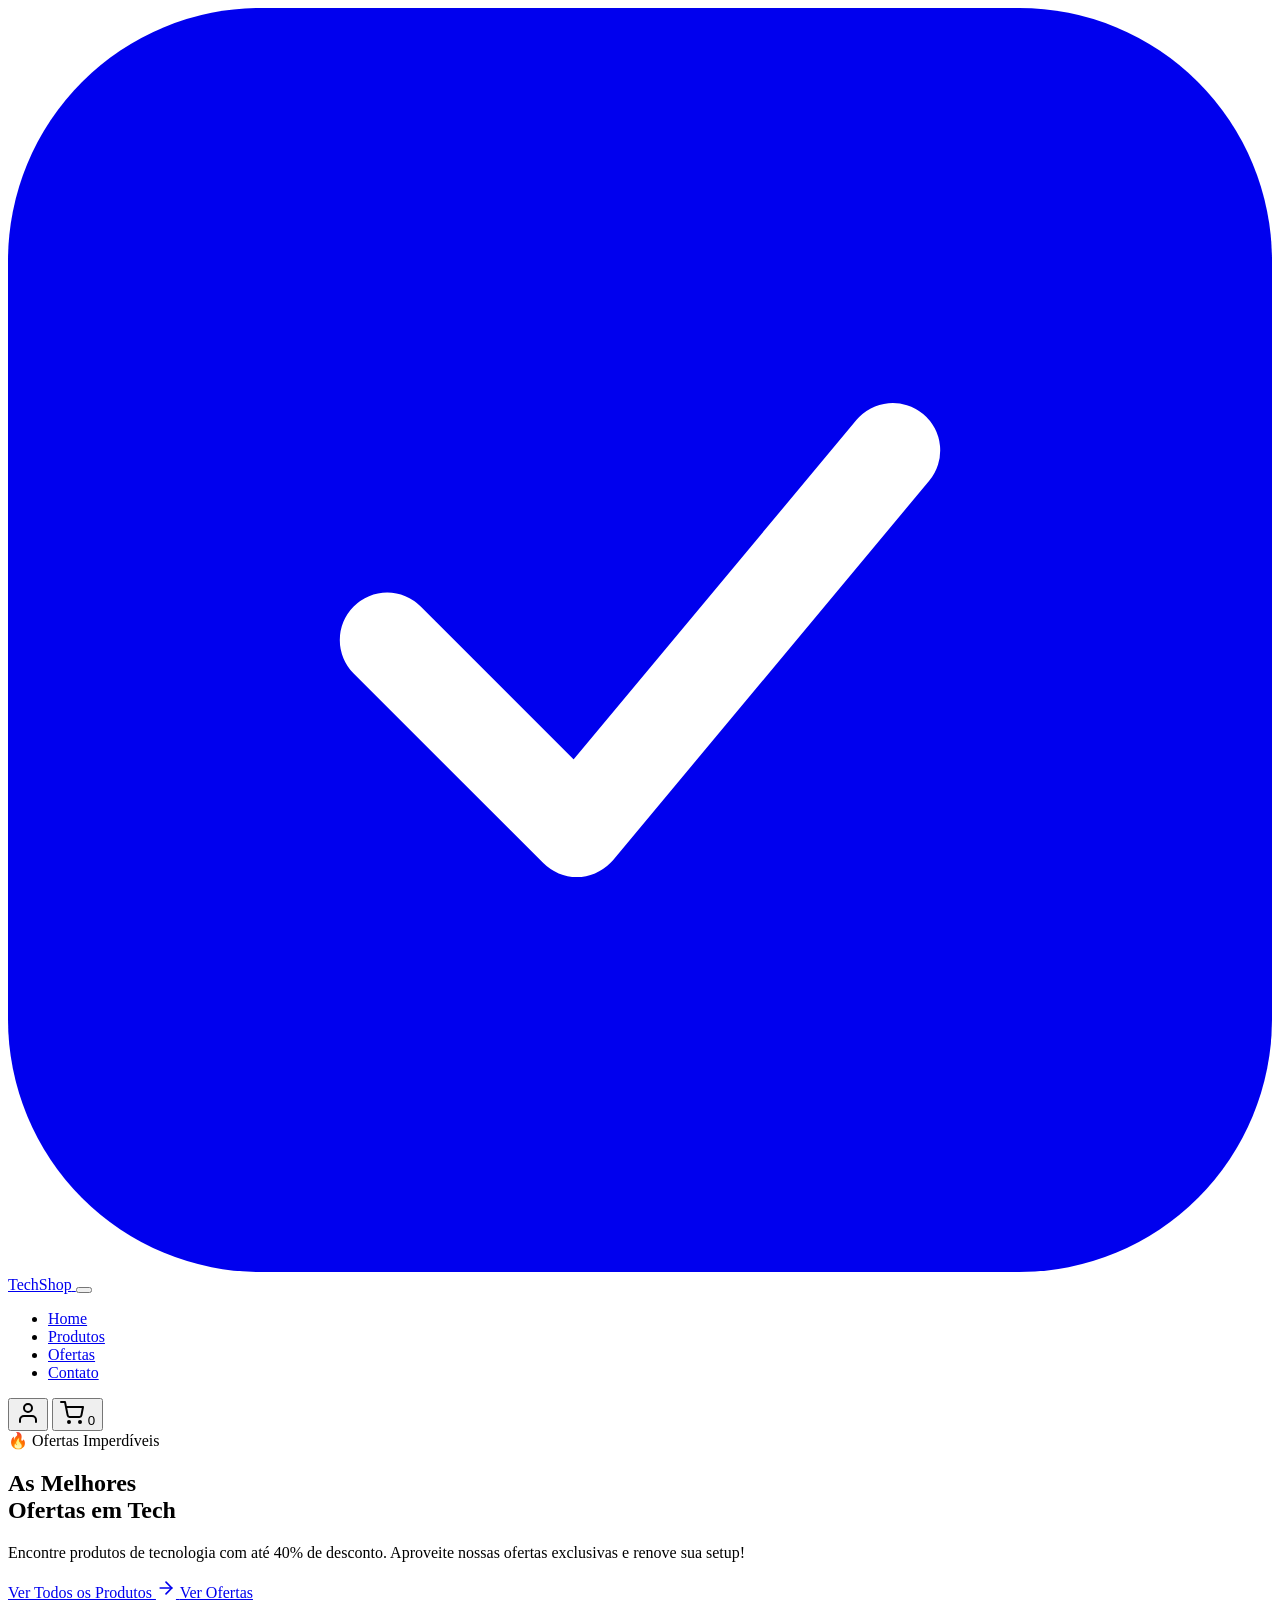
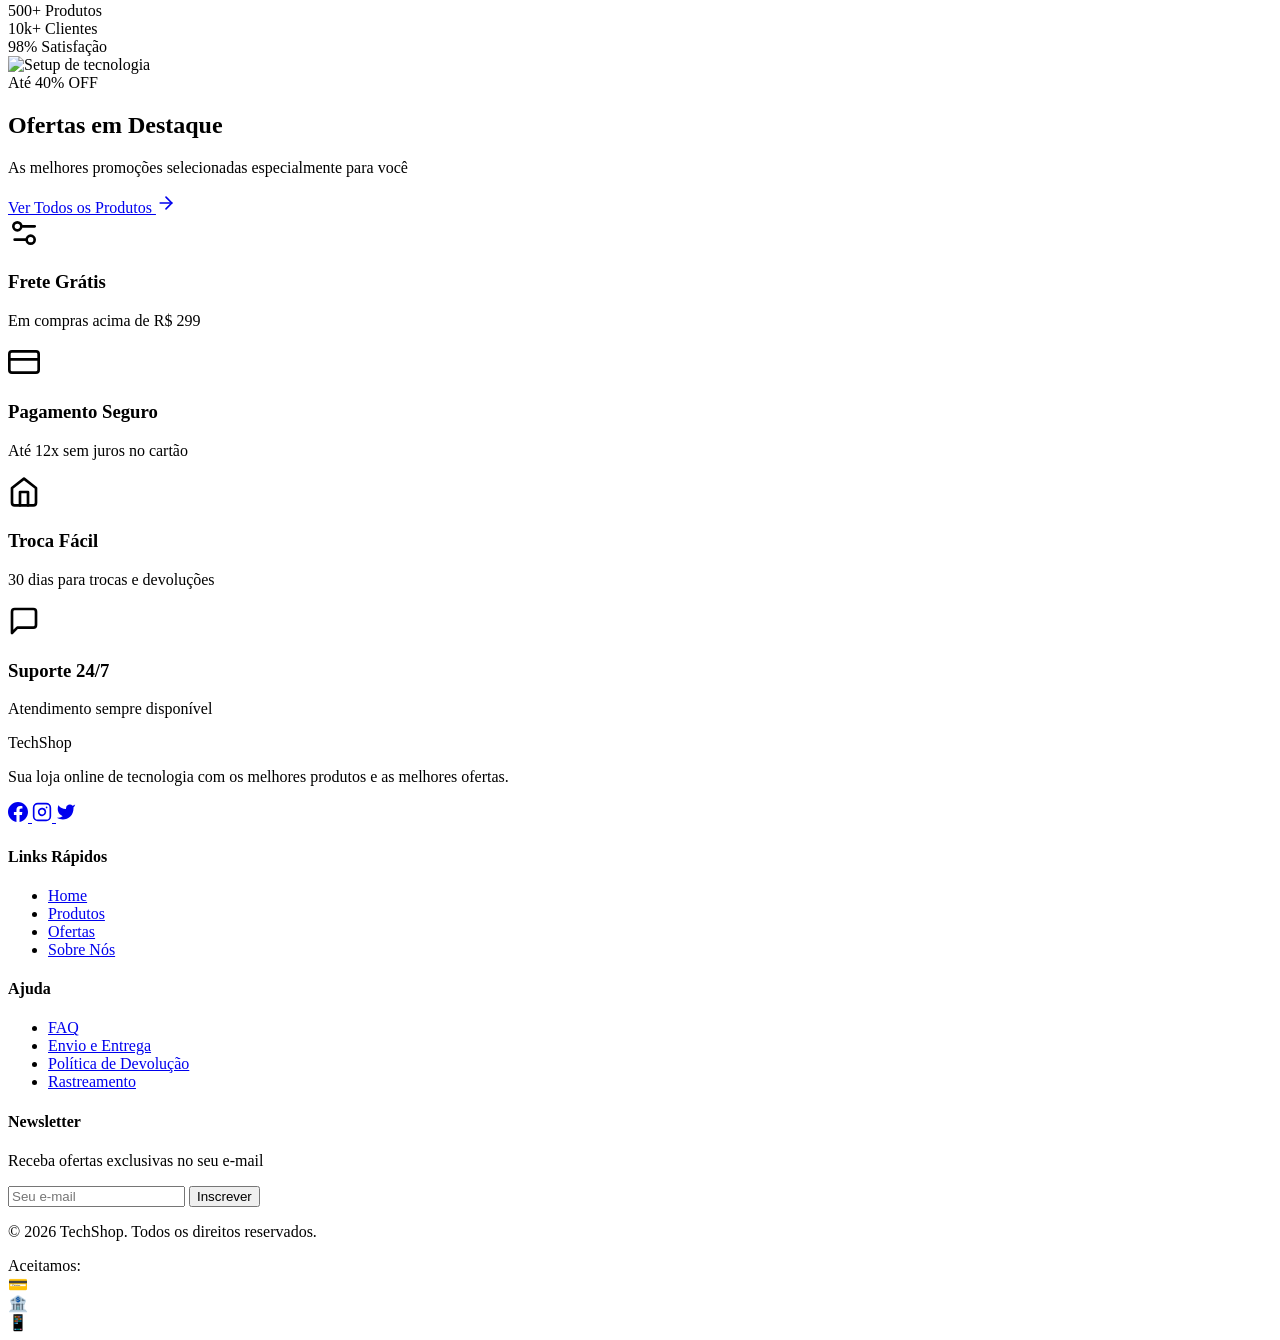
==== pages/index.html @ 0c5ac36c "adicionei o link da página Sobre Nós ao footer" ====
<!doctype html>
<html lang="pt-BR">
	<head>
		<meta charset="UTF-8" />
		<meta
			name="viewport"
			content="width=device-width, initial-scale=1.0" />
		<meta
			name="description"
			content="Encontre as melhores ofertas em eletrônicos, periféricos e muito mais. Compre com os melhores preços!" />
		<meta
			name="keywords"
			content="e-commerce, eletrônicos, ofertas, compras online" />
		<meta
			name="author"
			content="E-commerce" />

		<!-- Open Graph / Facebook -->
		<meta
			property="og:type"
			content="website" />
		<meta
			property="og:title"
			content="E-commerce - As Melhores Ofertas em Tecnologia" />
		<meta
			property="og:description"
			content="Encontre as melhores ofertas em eletrônicos, periféricos e muito mais" />

		<title>E-commerce - Home | As Melhores Ofertas em Tecnologia</title>

		<!-- Fonts -->
		<link
			rel="preconnect"
			href="https://fonts.googleapis.com" />
		<link
			rel="preconnect"
			href="https://fonts.gstatic.com"
			crossorigin />
		<link
			href="https://fonts.googleapis.com/css2?family=Inter:wght@300;400;500;600;700;800&family=Poppins:wght@400;500;600;700;800&display=swap"
			rel="stylesheet" />

		<!-- Stylesheet -->
		<link
			rel="stylesheet"
			href="../css/main.css" />
	</head>
	<body>
		<!-- Header / Navigation -->
		<header class="header">
			<div class="header__container">
				<!-- Logo -->
				<a
					href="index.html"
					class="header__logo">
					<svg
						class="header__logo-icon"
						viewBox="0 0 40 40"
						fill="none"
						xmlns="http://www.w3.org/2000/svg">
						<rect
							width="40"
							height="40"
							rx="8"
							fill="currentColor" />
						<path
							d="M12 20L18 26L28 14"
							stroke="white"
							stroke-width="3"
							stroke-linecap="round"
							stroke-linejoin="round" />
					</svg>
					<span>TechShop</span>
				</a>

				<!-- Menu Toggle (Mobile) -->
				<button
					class="header__menu-toggle"
					aria-label="Menu">
					<span class="header__menu-toggle-bar"></span>
					<span class="header__menu-toggle-bar"></span>
					<span class="header__menu-toggle-bar"></span>
				</button>

				<!-- Navigation -->
				<nav class="header__nav">
					<ul class="header__menu">
						<li class="header__menu-item">
							<a
								href="index.html"
								class="header__menu-link active"
								>Home</a
							>
						</li>
						<li class="header__menu-item">
							<a
								href="products.html"
								class="header__menu-link"
								>Produtos</a
							>
						</li>
						<li class="header__menu-item">
							<a
								href="#ofertas"
								class="header__menu-link"
								>Ofertas</a
							>
						</li>
						<li class="header__menu-item">
							<a
								href="#contato"
								class="header__menu-link"
								>Contato</a
							>
						</li>
					</ul>

					<!-- Actions -->
					<div class="header__actions">
						<button
							class="header__icon-btn"
							data-login-btn
							aria-label="Login">
							<svg
								xmlns="http://www.w3.org/2000/svg"
								width="24"
								height="24"
								viewBox="0 0 24 24"
								fill="none"
								stroke="currentColor"
								stroke-width="2"
								stroke-linecap="round"
								stroke-linejoin="round">
								<path d="M20 21v-2a4 4 0 0 0-4-4H8a4 4 0 0 0-4 4v2"></path>
								<circle
									cx="12"
									cy="7"
									r="4"></circle>
							</svg>
						</button>
						<button
							class="header__icon-btn"
							data-cart-btn
							aria-label="Carrinho">
							<svg
								xmlns="http://www.w3.org/2000/svg"
								width="24"
								height="24"
								viewBox="0 0 24 24"
								fill="none"
								stroke="currentColor"
								stroke-width="2"
								stroke-linecap="round"
								stroke-linejoin="round">
								<circle
									cx="9"
									cy="21"
									r="1"></circle>
								<circle
									cx="20"
									cy="21"
									r="1"></circle>
								<path
									d="M1 1h4l2.68 13.39a2 2 0 0 0 2 1.61h9.72a2 2 0 0 0 2-1.61L23 6H6"></path>
							</svg>
							<span class="header__cart-badge">0</span>
						</button>
					</div>
				</nav>

				<!-- Overlay for mobile menu -->
				<div class="header__overlay"></div>
			</div>
		</header>

		<!-- Main Content -->
		<main class="main-content">
			<!-- Hero Section -->
			<section class="hero">
				<div class="hero__container container">
					<div class="hero__content">
						<span class="hero__badge">🔥 Ofertas Imperdíveis</span>
						<h1 class="hero__title">
							As Melhores<br />
							<span class="hero__title-highlight">Ofertas em Tech</span>
						</h1>
						<p class="hero__description">
							Encontre produtos de tecnologia com até 40% de desconto. Aproveite
							nossas ofertas exclusivas e renove sua setup!
						</p>
						<div class="hero__actions">
							<a
								href="products.html"
								class="btn btn-primary btn-lg">
								Ver Todos os Produtos
								<svg
									xmlns="http://www.w3.org/2000/svg"
									width="20"
									height="20"
									viewBox="0 0 24 24"
									fill="none"
									stroke="currentColor"
									stroke-width="2"
									stroke-linecap="round"
									stroke-linejoin="round">
									<line
										x1="5"
										y1="12"
										x2="19"
										y2="12"></line>
									<polyline points="12 5 19 12 12 19"></polyline>
								</svg>
							</a>
							<a
								href="#ofertas"
								class="btn btn-outline btn-lg">
								Ver Ofertas
							</a>
						</div>
						<div class="hero__stats">
							<div class="hero__stat">
								<span class="hero__stat-value">500+</span>
								<span class="hero__stat-label">Produtos</span>
							</div>
							<div class="hero__stat">
								<span class="hero__stat-value">10k+</span>
								<span class="hero__stat-label">Clientes</span>
							</div>
							<div class="hero__stat">
								<span class="hero__stat-value">98%</span>
								<span class="hero__stat-label">Satisfação</span>
							</div>
						</div>
					</div>
					<div class="hero__image">
						<img
							src="https://images.unsplash.com/photo-1498049794561-7780e7231661?w=800&q=80"
							alt="Setup de tecnologia"
							class="hero__img" />
						<div class="hero__badge-float">
							<span class="hero__badge-float-text">Até 40% OFF</span>
						</div>
					</div>
				</div>
			</section>

			<!-- Featured Offers Section -->
			<section
				class="offers"
				id="ofertas">
				<div class="container">
					<div class="section__header">
						<h2 class="section__title">Ofertas em Destaque</h2>
						<p class="section__description">
							As melhores promoções selecionadas especialmente para você
						</p>
					</div>

					<div
						class="offers__grid"
						id="featuredProducts">
						<!-- Products will be loaded here by JS -->
					</div>

					<div class="section__footer">
						<a
							href="products.html"
							class="btn btn-secondary btn-lg">
							Ver Todos os Produtos
							<svg
								xmlns="http://www.w3.org/2000/svg"
								width="20"
								height="20"
								viewBox="0 0 24 24"
								fill="none"
								stroke="currentColor"
								stroke-width="2"
								stroke-linecap="round"
								stroke-linejoin="round">
								<line
									x1="5"
									y1="12"
									x2="19"
									y2="12"></line>
								<polyline points="12 5 19 12 12 19"></polyline>
							</svg>
						</a>
					</div>
				</div>
			</section>

			<!-- Benefits Section -->
			<section class="benefits py-20 bg-gray">
				<div class="container">
					<div class="benefits__grid">
						<div class="benefit">
							<div class="benefit__icon">
								<svg
									xmlns="http://www.w3.org/2000/svg"
									width="32"
									height="32"
									viewBox="0 0 24 24"
									fill="none"
									stroke="currentColor"
									stroke-width="2"
									stroke-linecap="round"
									stroke-linejoin="round">
									<path d="M20 7h-9"></path>
									<path d="M14 17H5"></path>
									<circle
										cx="17"
										cy="17"
										r="3"></circle>
									<circle
										cx="7"
										cy="7"
										r="3"></circle>
								</svg>
							</div>
							<h3 class="benefit__title">Frete Grátis</h3>
							<p class="benefit__text">Em compras acima de R$ 299</p>
						</div>
						<div class="benefit">
							<div class="benefit__icon">
								<svg
									xmlns="http://www.w3.org/2000/svg"
									width="32"
									height="32"
									viewBox="0 0 24 24"
									fill="none"
									stroke="currentColor"
									stroke-width="2"
									stroke-linecap="round"
									stroke-linejoin="round">
									<rect
										x="1"
										y="4"
										width="22"
										height="16"
										rx="2"
										ry="2"></rect>
									<line
										x1="1"
										y1="10"
										x2="23"
										y2="10"></line>
								</svg>
							</div>
							<h3 class="benefit__title">Pagamento Seguro</h3>
							<p class="benefit__text">Até 12x sem juros no cartão</p>
						</div>
						<div class="benefit">
							<div class="benefit__icon">
								<svg
									xmlns="http://www.w3.org/2000/svg"
									width="32"
									height="32"
									viewBox="0 0 24 24"
									fill="none"
									stroke="currentColor"
									stroke-width="2"
									stroke-linecap="round"
									stroke-linejoin="round">
									<path
										d="M3 9l9-7 9 7v11a2 2 0 0 1-2 2H5a2 2 0 0 1-2-2z"></path>
									<polyline points="9 22 9 12 15 12 15 22"></polyline>
								</svg>
							</div>
							<h3 class="benefit__title">Troca Fácil</h3>
							<p class="benefit__text">30 dias para trocas e devoluções</p>
						</div>
						<div class="benefit">
							<div class="benefit__icon">
								<svg
									xmlns="http://www.w3.org/2000/svg"
									width="32"
									height="32"
									viewBox="0 0 24 24"
									fill="none"
									stroke="currentColor"
									stroke-width="2"
									stroke-linecap="round"
									stroke-linejoin="round">
									<path
										d="M21 15a2 2 0 0 1-2 2H7l-4 4V5a2 2 0 0 1 2-2h14a2 2 0 0 1 2 2z"></path>
								</svg>
							</div>
							<h3 class="benefit__title">Suporte 24/7</h3>
							<p class="benefit__text">Atendimento sempre disponível</p>
						</div>
					</div>
				</div>
			</section>
		</main>

		<!-- Footer -->
		<footer class="footer">
			<div class="footer__container">
				<div class="footer__grid">
					<!-- About -->
					<div class="footer__column">
						<div class="footer__logo">TechShop</div>
						<p class="footer__about">
							Sua loja online de tecnologia com os melhores produtos e as
							melhores ofertas.
						</p>
						<div class="footer__social">
							<a
								href="#"
								class="footer__social-link"
								aria-label="Facebook">
								<svg
									xmlns="http://www.w3.org/2000/svg"
									width="20"
									height="20"
									viewBox="0 0 24 24"
									fill="currentColor">
									<path
										d="M24 12.073c0-6.627-5.373-12-12-12s-12 5.373-12 12c0 5.99 4.388 10.954 10.125 11.854v-8.385H7.078v-3.47h3.047V9.43c0-3.007 1.792-4.669 4.533-4.669 1.312 0 2.686.235 2.686.235v2.953H15.83c-1.491 0-1.956.925-1.956 1.874v2.25h3.328l-.532 3.47h-2.796v8.385C19.612 23.027 24 18.062 24 12.073z" />
								</svg>
							</a>
							<a
								href="#"
								class="footer__social-link"
								aria-label="Instagram">
								<svg
									xmlns="http://www.w3.org/2000/svg"
									width="20"
									height="20"
									viewBox="0 0 24 24"
									fill="none"
									stroke="currentColor"
									stroke-width="2"
									stroke-linecap="round"
									stroke-linejoin="round">
									<rect
										x="2"
										y="2"
										width="20"
										height="20"
										rx="5"
										ry="5"></rect>
									<path
										d="M16 11.37A4 4 0 1 1 12.63 8 4 4 0 0 1 16 11.37z"></path>
									<line
										x1="17.5"
										y1="6.5"
										x2="17.51"
										y2="6.5"></line>
								</svg>
							</a>
							<a
								href="#"
								class="footer__social-link"
								aria-label="Twitter">
								<svg
									xmlns="http://www.w3.org/2000/svg"
									width="20"
									height="20"
									viewBox="0 0 24 24"
									fill="currentColor">
									<path
										d="M23 3a10.9 10.9 0 01-3.14 1.53 4.48 4.48 0 00-7.86 3v1A10.66 10.66 0 013 4s-4 9 5 13a11.64 11.64 0 01-7 2c9 5 20 0 20-11.5a4.5 4.5 0 00-.08-.83A7.72 7.72 0 0023 3z" />
								</svg>
							</a>
						</div>
					</div>

					<!-- Links -->
					<div class="footer__column">
						<h4 class="footer__column-title">Links Rápidos</h4>
						<ul class="footer__links">
							<li>
								<a
									href="index.html"
									class="footer__link"
									>Home</a
								>
							</li>
							<li>
								<a
									href="products.html"
									class="footer__link"
									>Produtos</a
								>
							</li>
							<li>
								<a
									href="#ofertas"
									class="footer__link"
									>Ofertas</a
								>
							</li>
							<li>
								<a
									href="about.html"
									class="footer__link"
									>Sobre Nós</a
								>
							</li>
						</ul>
					</div>

					<!-- Help -->
					<div class="footer__column">
						<h4 class="footer__column-title">Ajuda</h4>
						<ul class="footer__links">
							<li>
								<a
									href="#"
									class="footer__link"
									>FAQ</a
								>
							</li>
							<li>
								<a
									href="#"
									class="footer__link"
									>Envio e Entrega</a
								>
							</li>
							<li>
								<a
									href="#"
									class="footer__link"
									>Política de Devolução</a
								>
							</li>
							<li>
								<a
									href="#"
									class="footer__link"
									>Rastreamento</a
								>
							</li>
						</ul>
					</div>

					<!-- Newsletter -->
					<div class="footer__column">
						<h4 class="footer__column-title">Newsletter</h4>
						<p class="footer__about">Receba ofertas exclusivas no seu e-mail</p>
						<form
							class="footer__newsletter-form"
							data-validate
							id="newsletterForm">
							<input
								type="email"
								name="email"
								class="footer__newsletter-input"
								placeholder="Seu e-mail"
								required />
							<button
								type="submit"
								class="footer__newsletter-btn">
								Inscrever
							</button>
						</form>
					</div>
				</div>

				<!-- Footer Bottom -->
				<div class="footer__bottom">
					<p class="footer__copyright">
						&copy; 2026 TechShop. Todos os direitos reservados.
					</p>
					<div class="footer__payment-methods">
						<span
							style="color: var(--color-gray-400); font-size: var(--text-sm)"
							>Aceitamos:</span
						>
						<div class="footer__payment-icon">💳</div>
						<div class="footer__payment-icon">🏦</div>
						<div class="footer__payment-icon">📱</div>
					</div>
				</div>
			</div>
		</footer>

		<!-- Scripts -->
		<!-- Modules -->
		<script src="js/modules/modal.js"></script>
		<script src="js/modules/form-validator.js"></script>
		<script src="js/modules/navigation.js"></script>
		<script src="js/modules/utils.js"></script>
		<script src="js/modules/products-gallery.js"></script>
		<script src="js/modules/handlers.js"></script>
		<!-- Data & App -->
		<script src="js/products.js"></script>
		<script src="js/app.js"></script>
	</body>
</html>
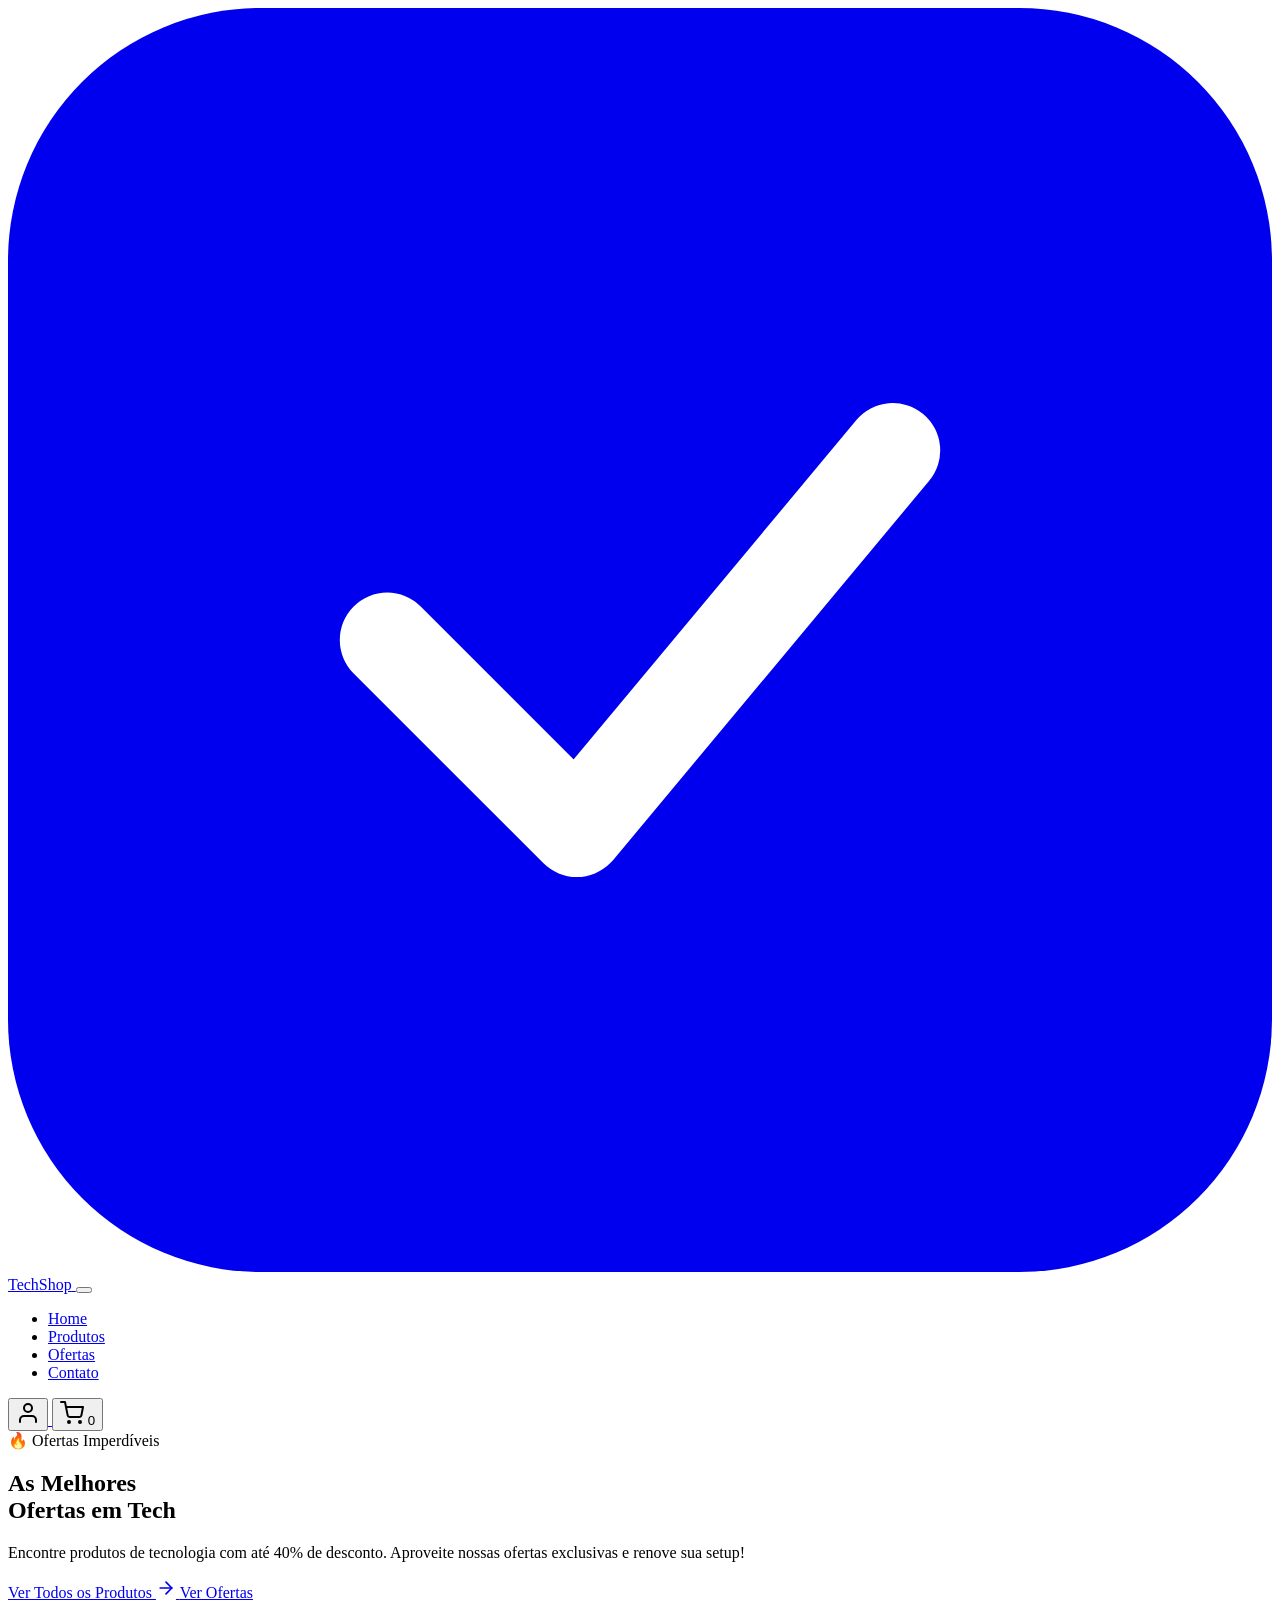
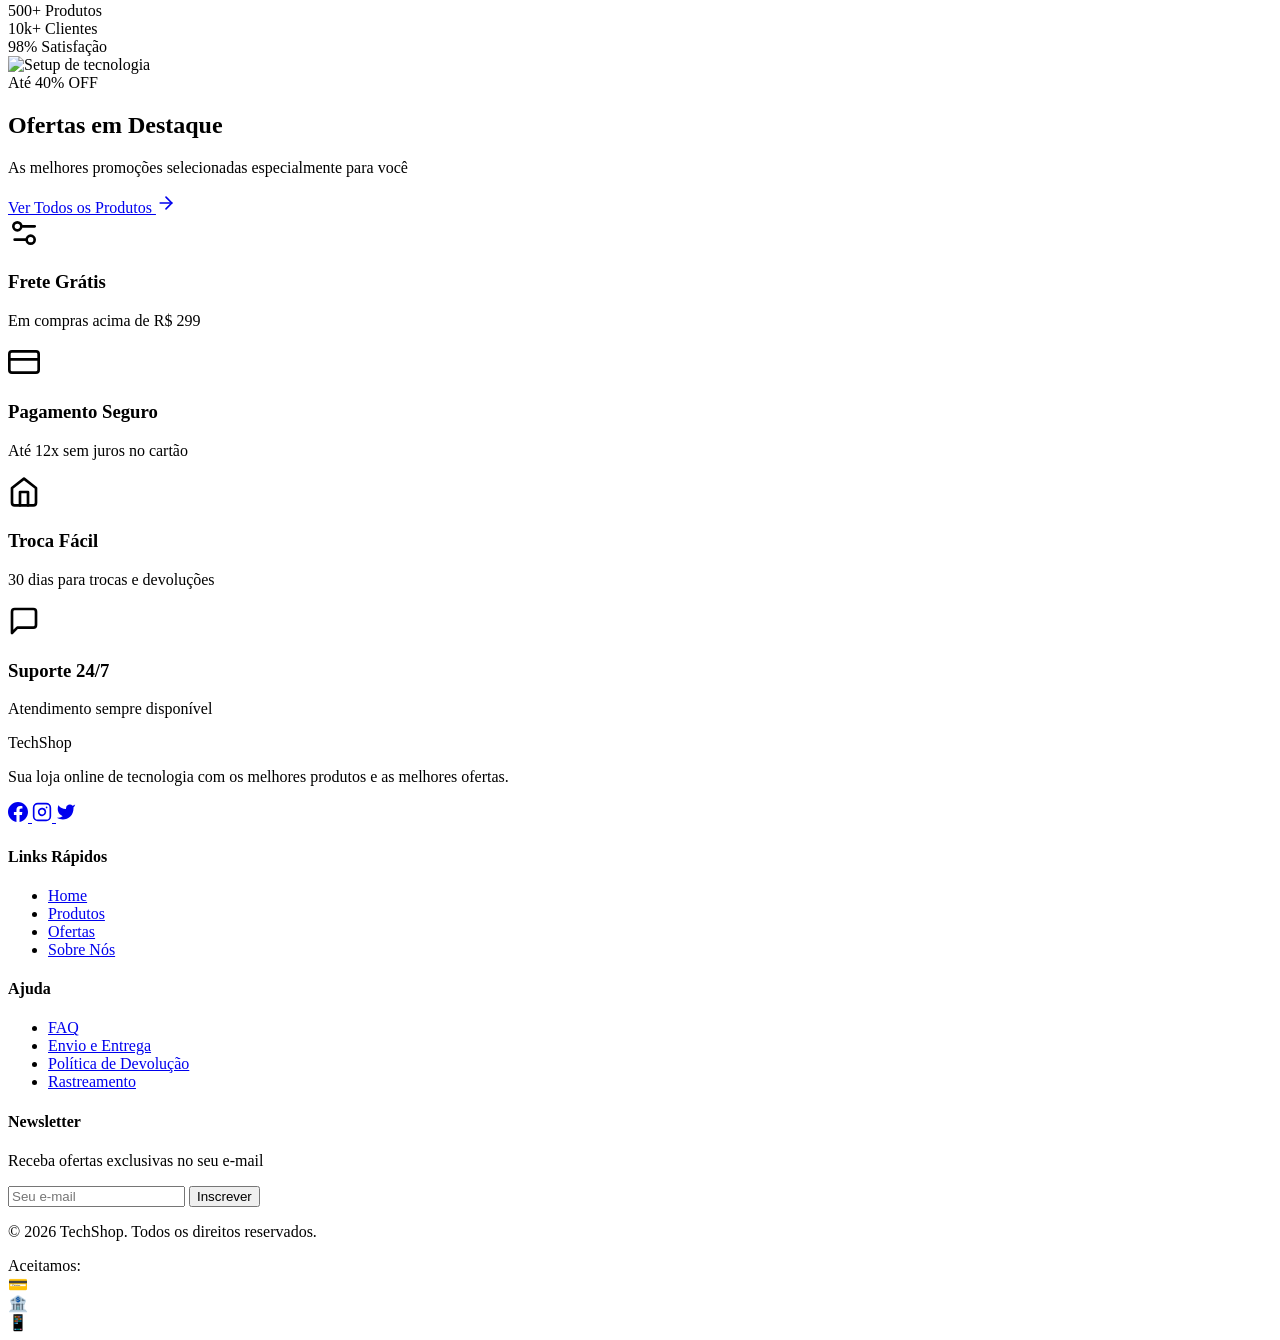
==== commit 8395ab43: "firt commit da páginad e contato e integração de links das páginas about, login e register" ====
--- a/pages/index.html
+++ b/pages/index.html
@@ -108,7 +108,7 @@
 						</li>
 						<li class="header__menu-item">
 							<a
-								href="#contato"
+								href="contact.html"
 								class="header__menu-link"
 								>Contato</a
 							>
@@ -117,6 +117,7 @@
 
 					<!-- Actions -->
 					<div class="header__actions">
+						<a href="login.html" class="header__icon-btn" aria-label="Login">
 						<button
 							class="header__icon-btn"
 							data-login-btn
@@ -138,6 +139,7 @@
 									r="4"></circle>
 							</svg>
 						</button>
+						</a>
 						<button
 							class="header__icon-btn"
 							data-cart-btn
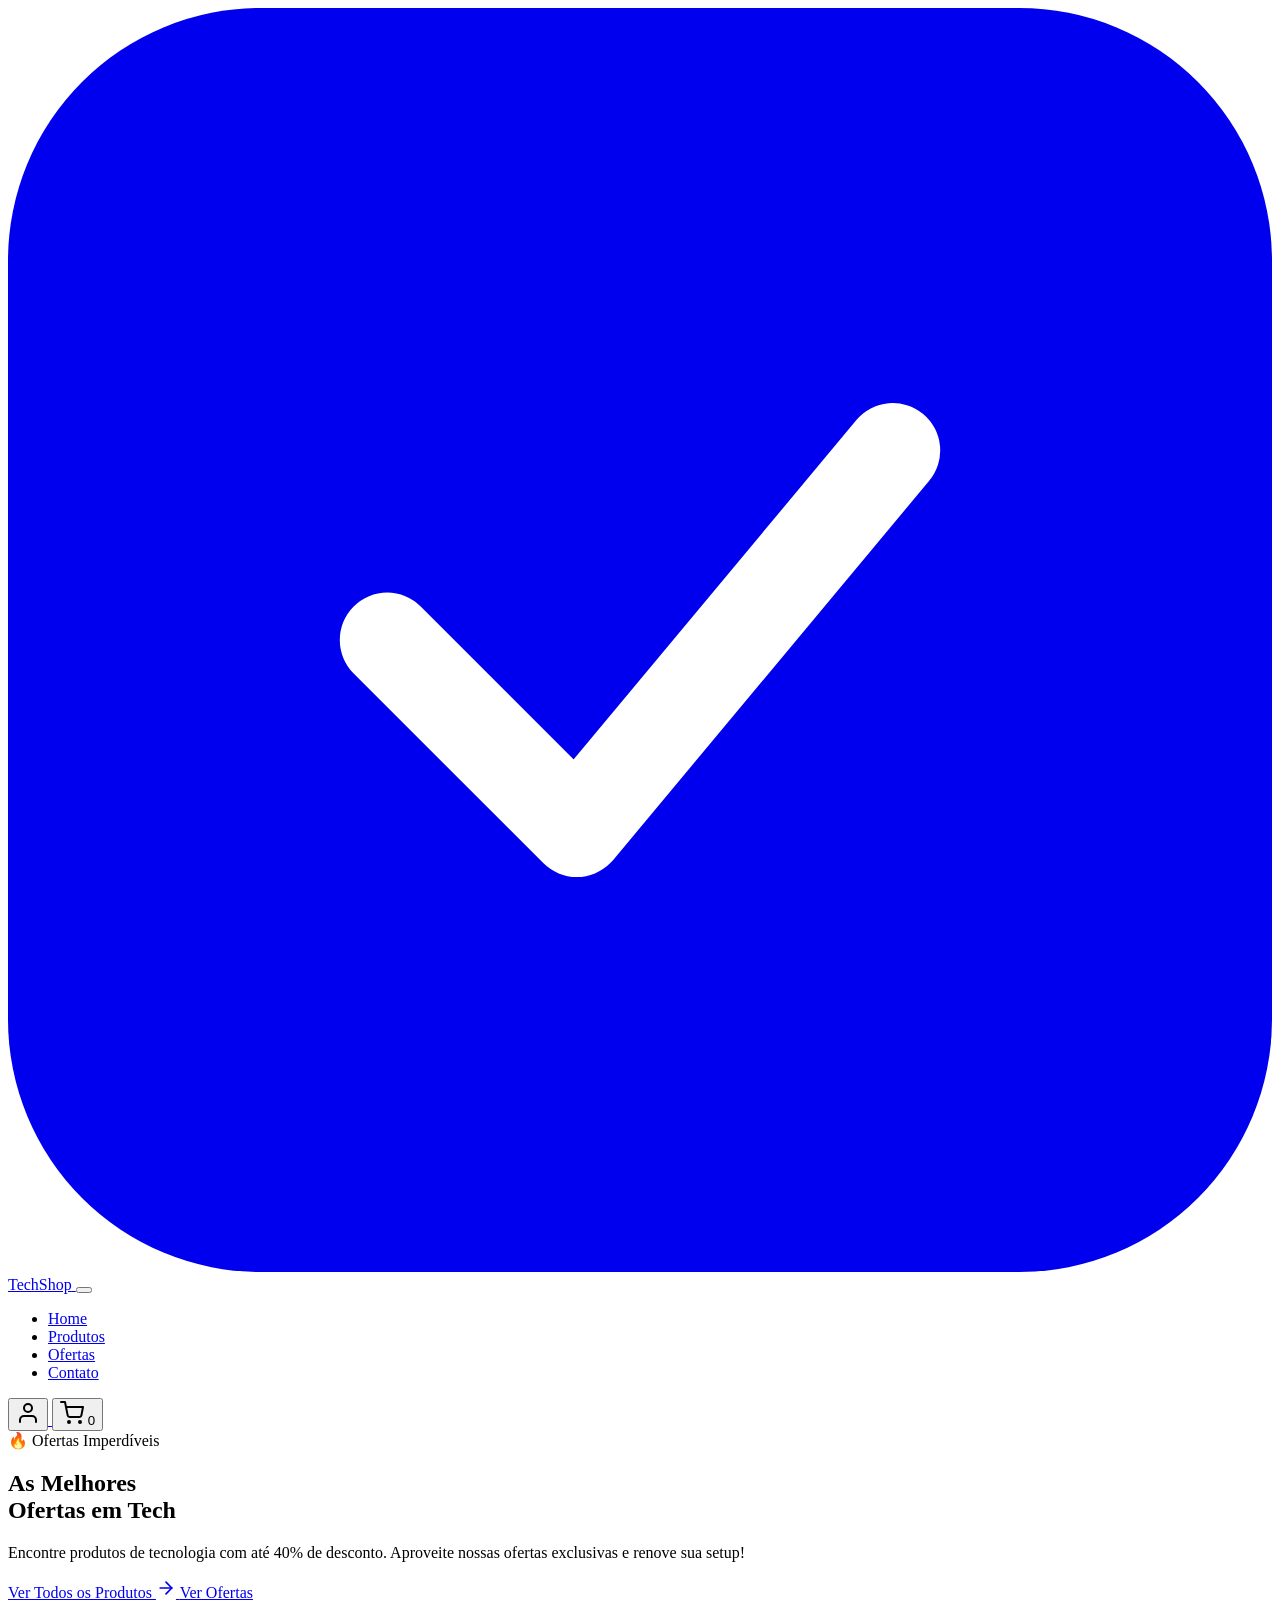
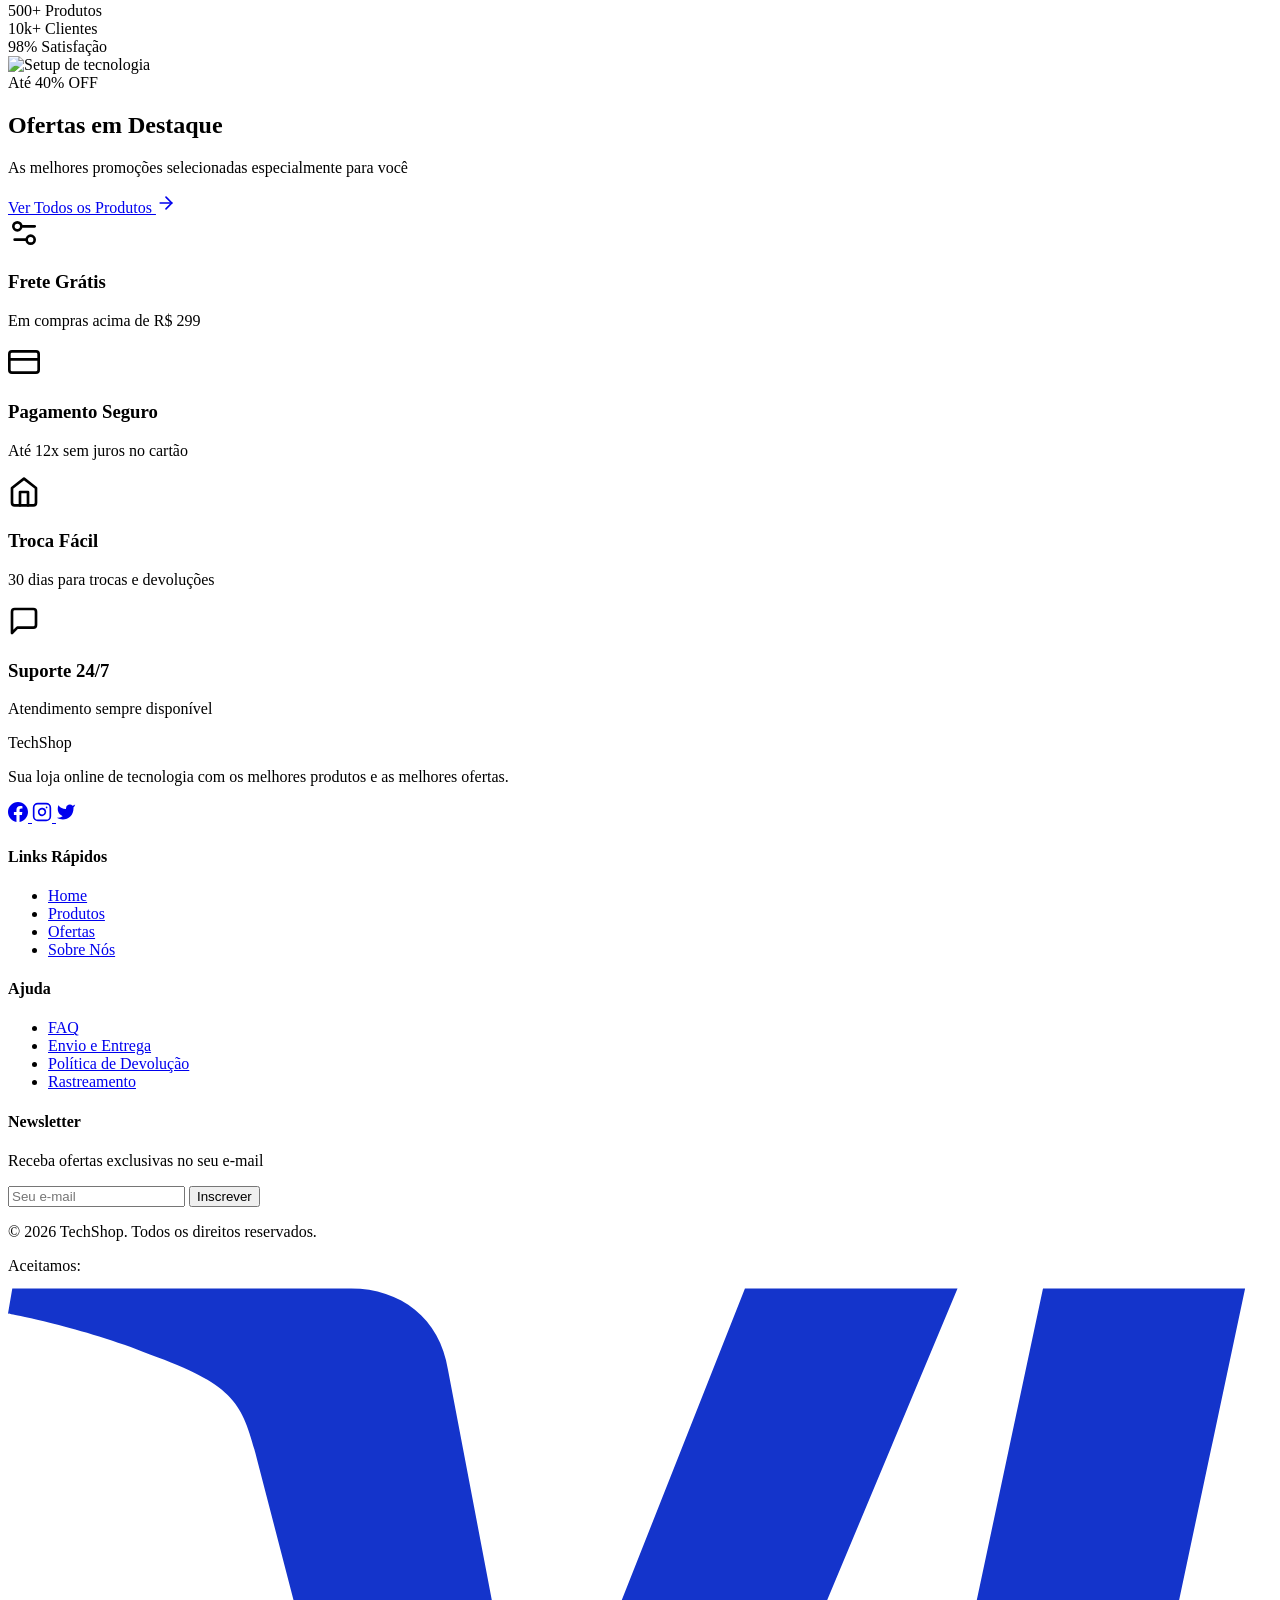
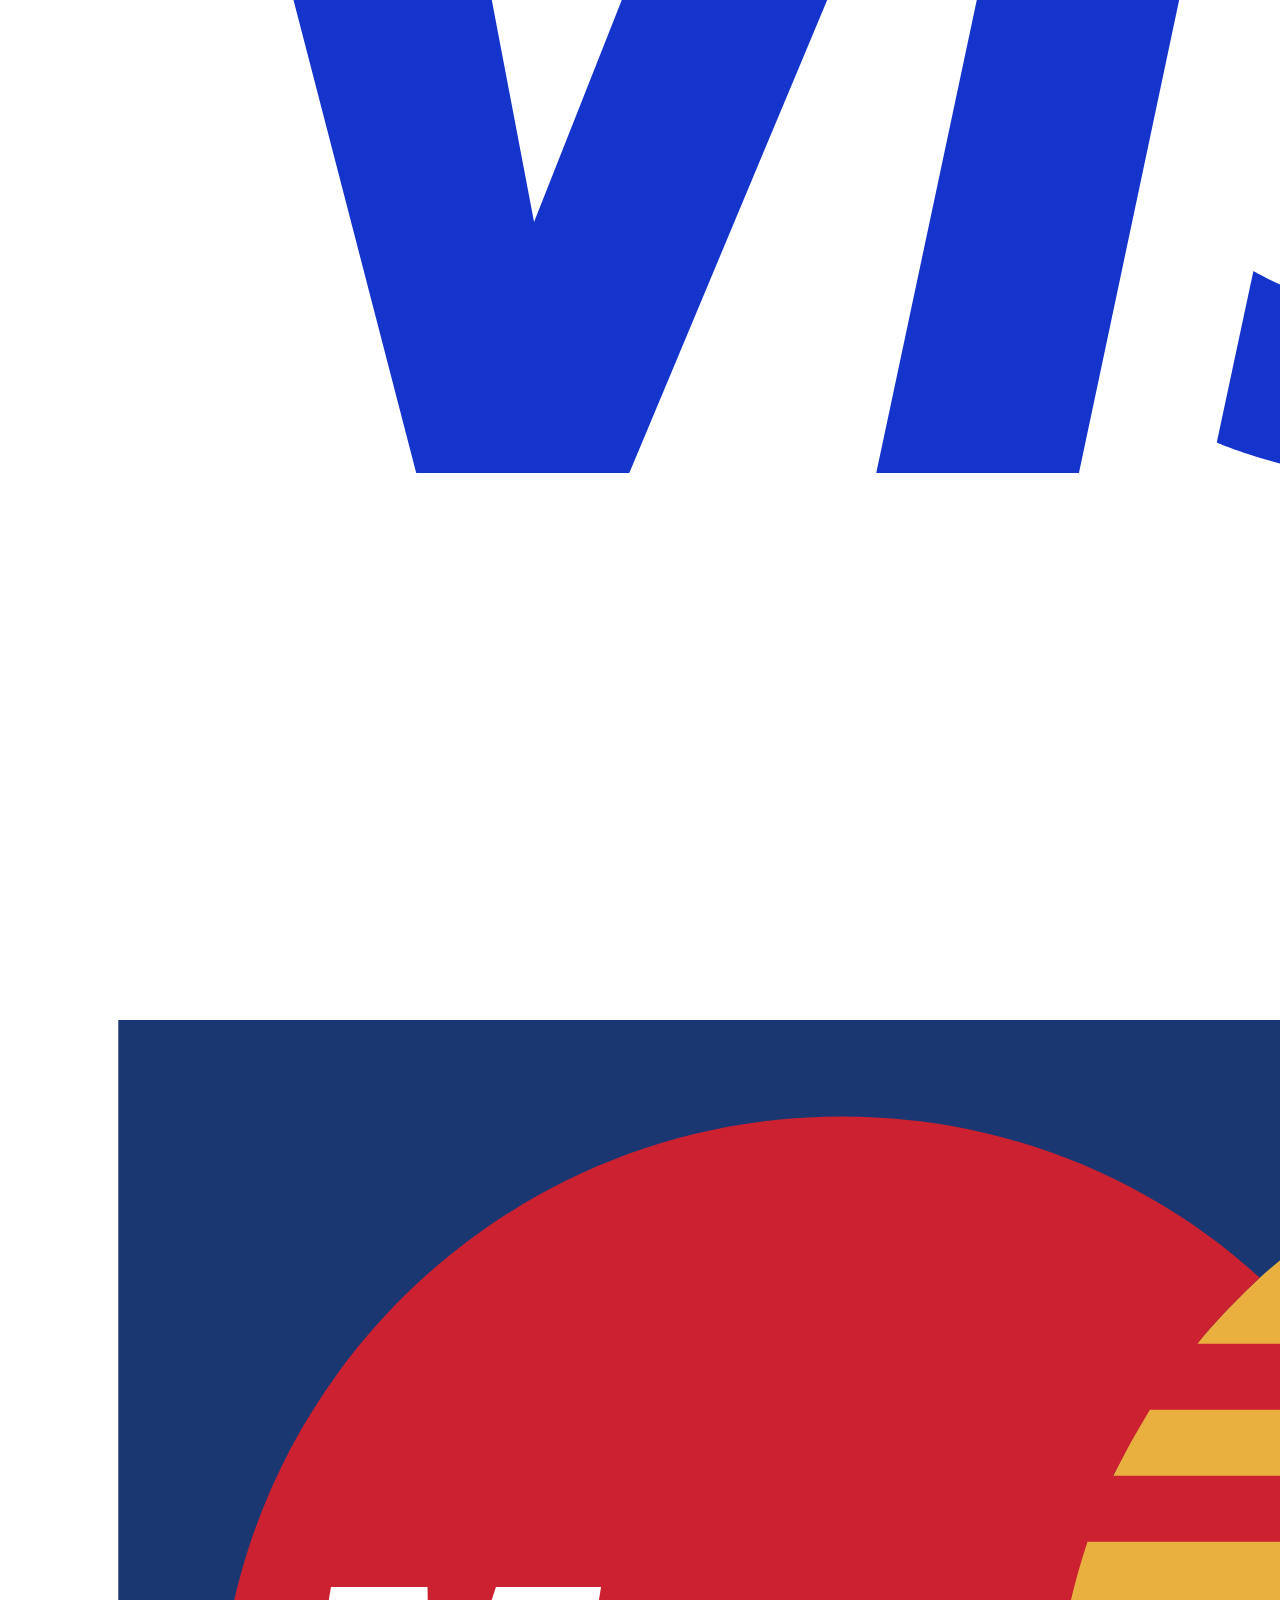
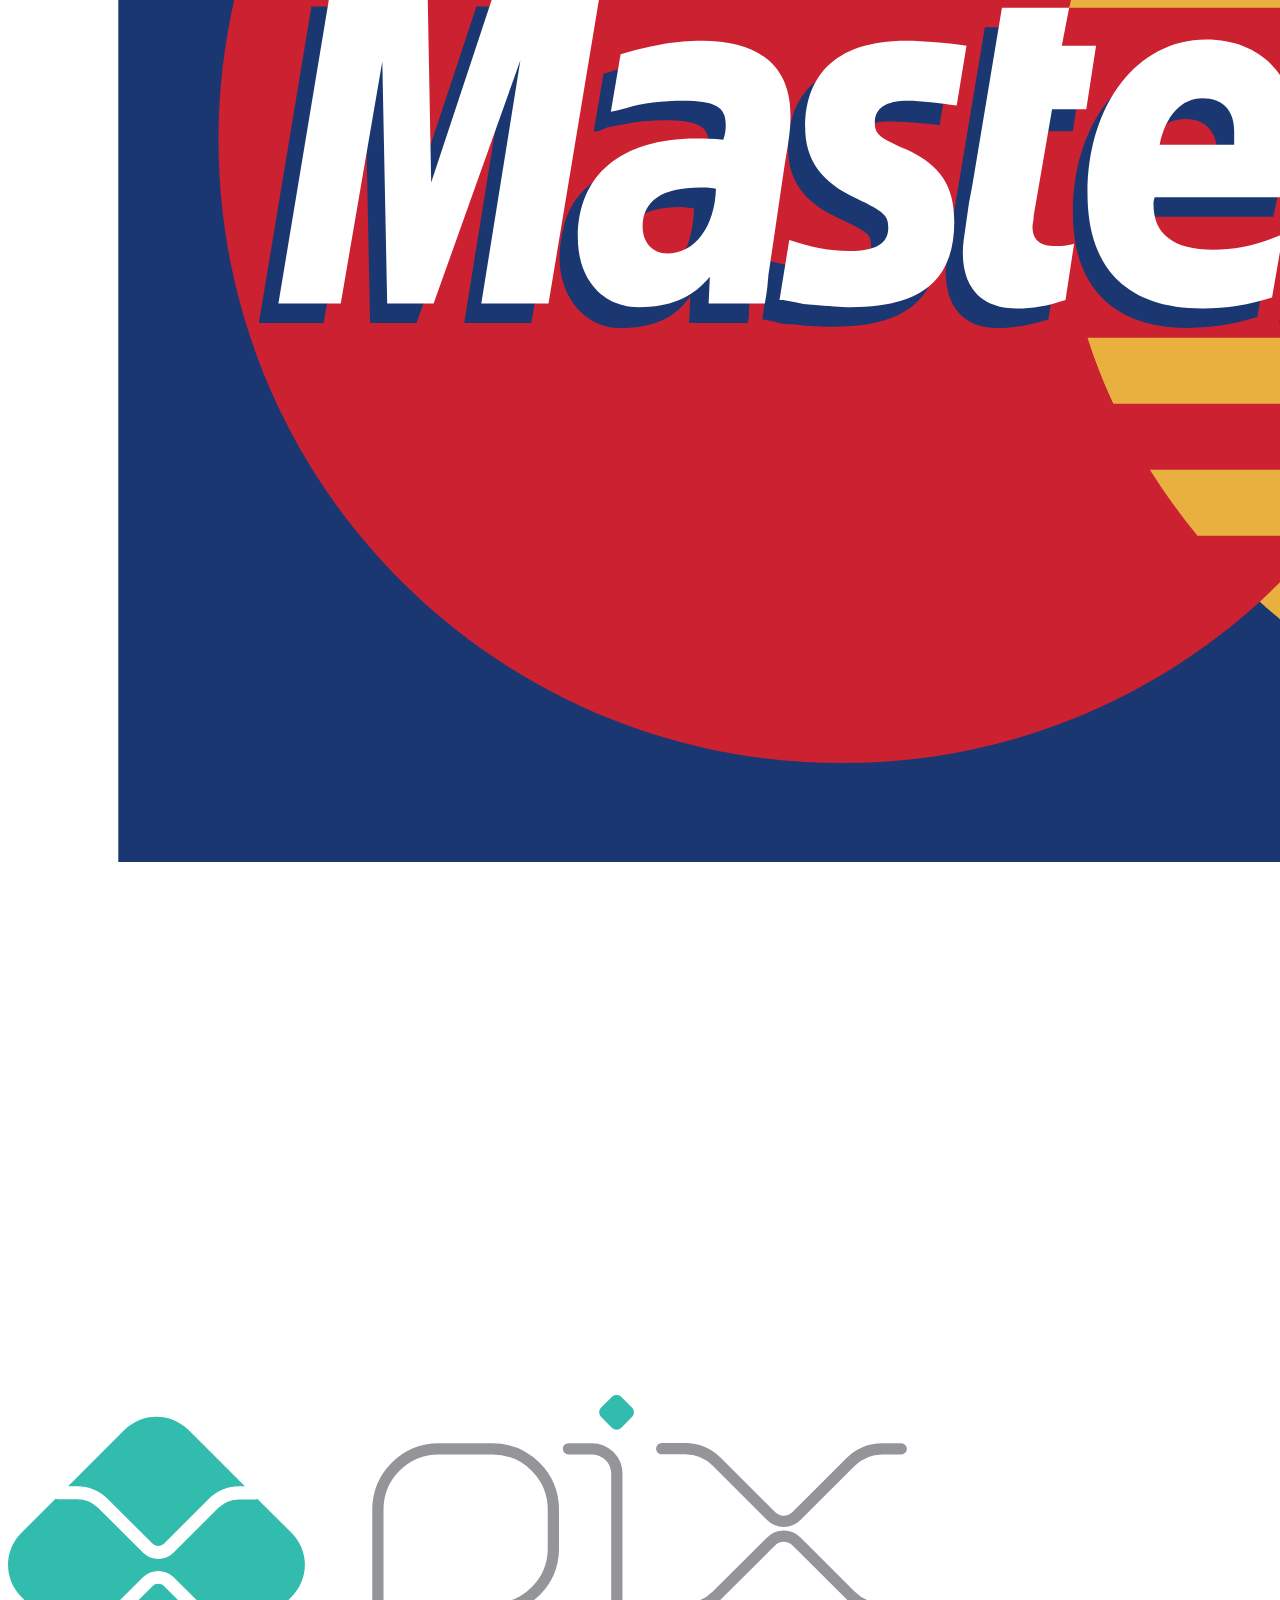
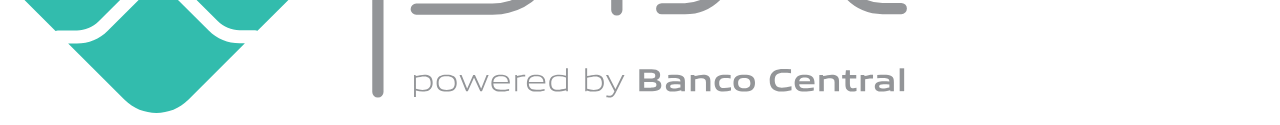
==== commit 1dafb58b: "Alteração do footer: margem, posicionamento de copyright e dos meios de pagamento" ====
--- a/pages/index.html
+++ b/pages/index.html
@@ -571,9 +571,12 @@
 							style="color: var(--color-gray-400); font-size: var(--text-sm)"
 							>Aceitamos:</span
 						>
-						<div class="footer__payment-icon">💳</div>
-						<div class="footer__payment-icon">🏦</div>
-						<div class="footer__payment-icon">📱</div>
+						 <!-- Visa -->
+    					<img src="/assets/icons/visa.svg" alt="Visa" class="payment-icon" id="visa-icon">
+						<!-- Mastercard -->
+    					<img src="/assets/icons/mastercard.svg" alt="Mastercard" class="payment-icon" id="mastercard-icon">
+						<!-- Pix (exemplo genérico) -->
+    					<img src="/assets/icons/pix.svg" alt="Pix" class="payment-icon" id="pix-icon">
 					</div>
 				</div>
 			</div>
